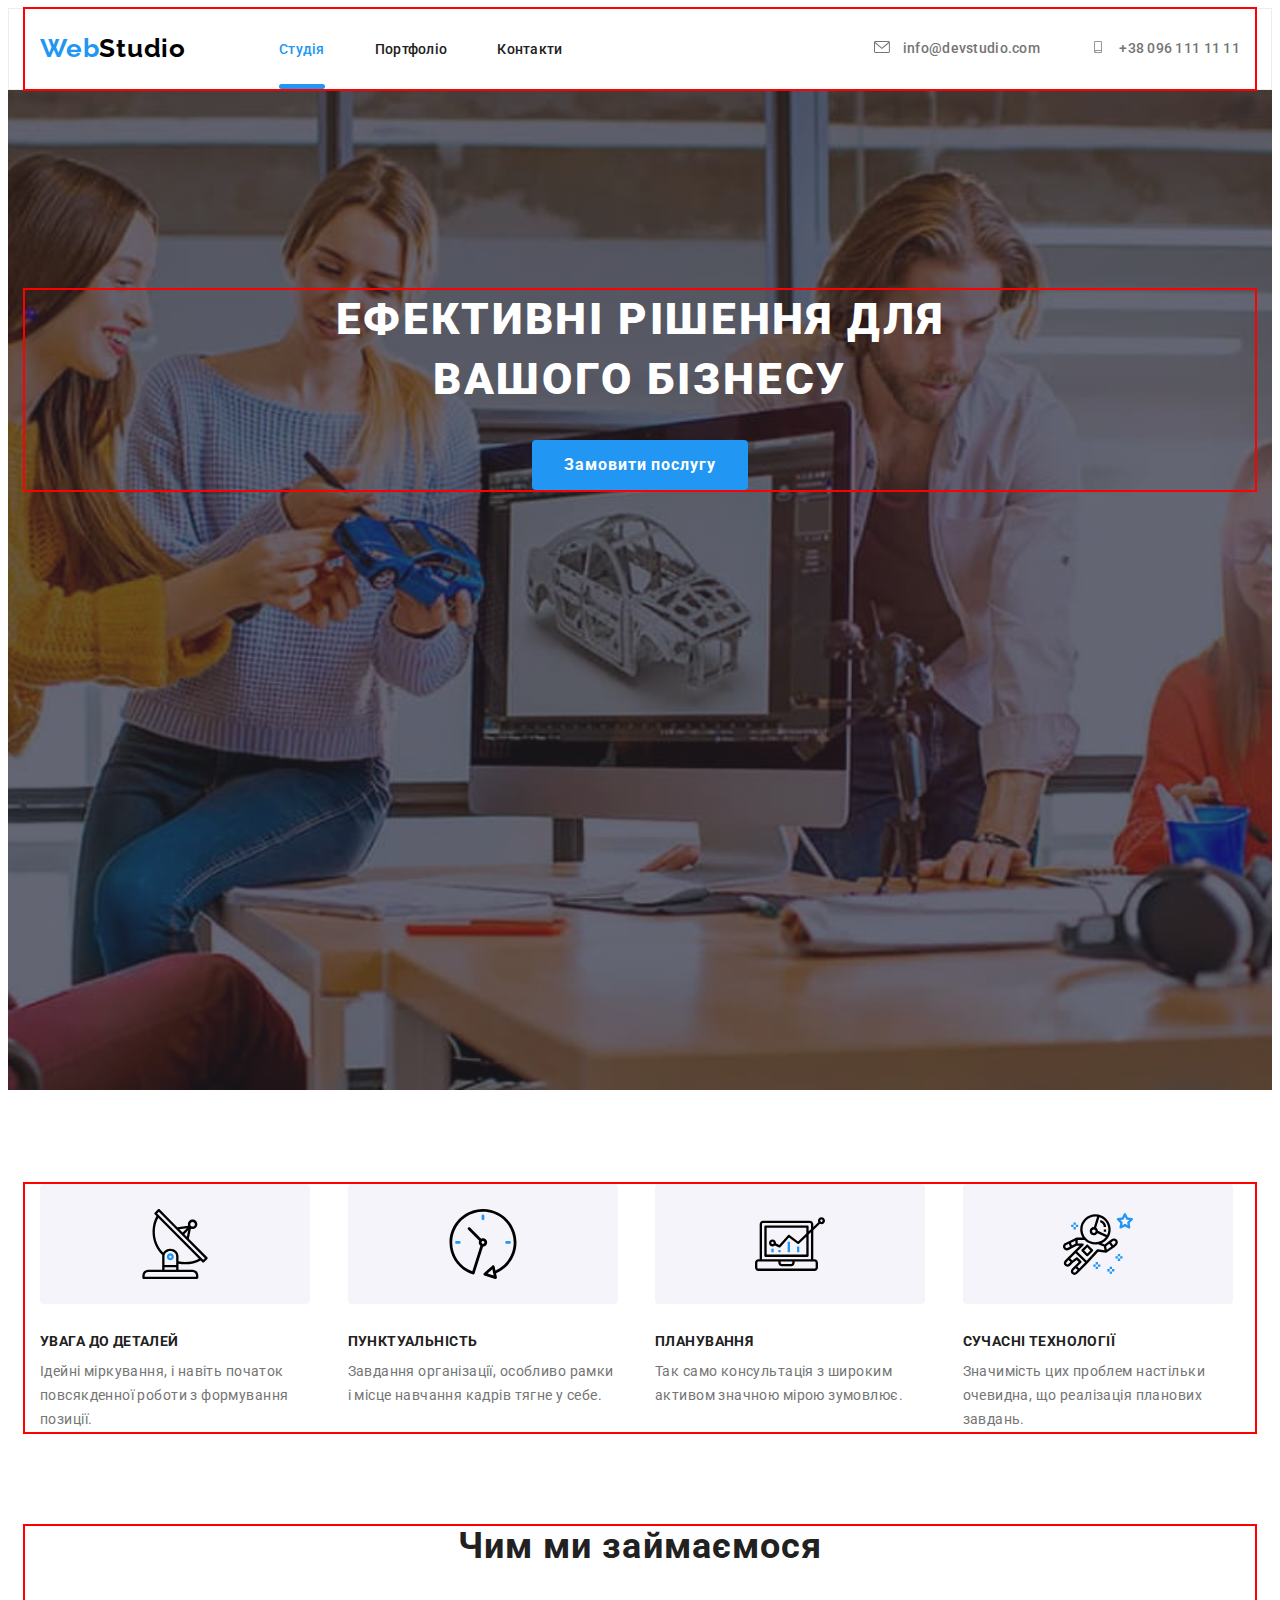
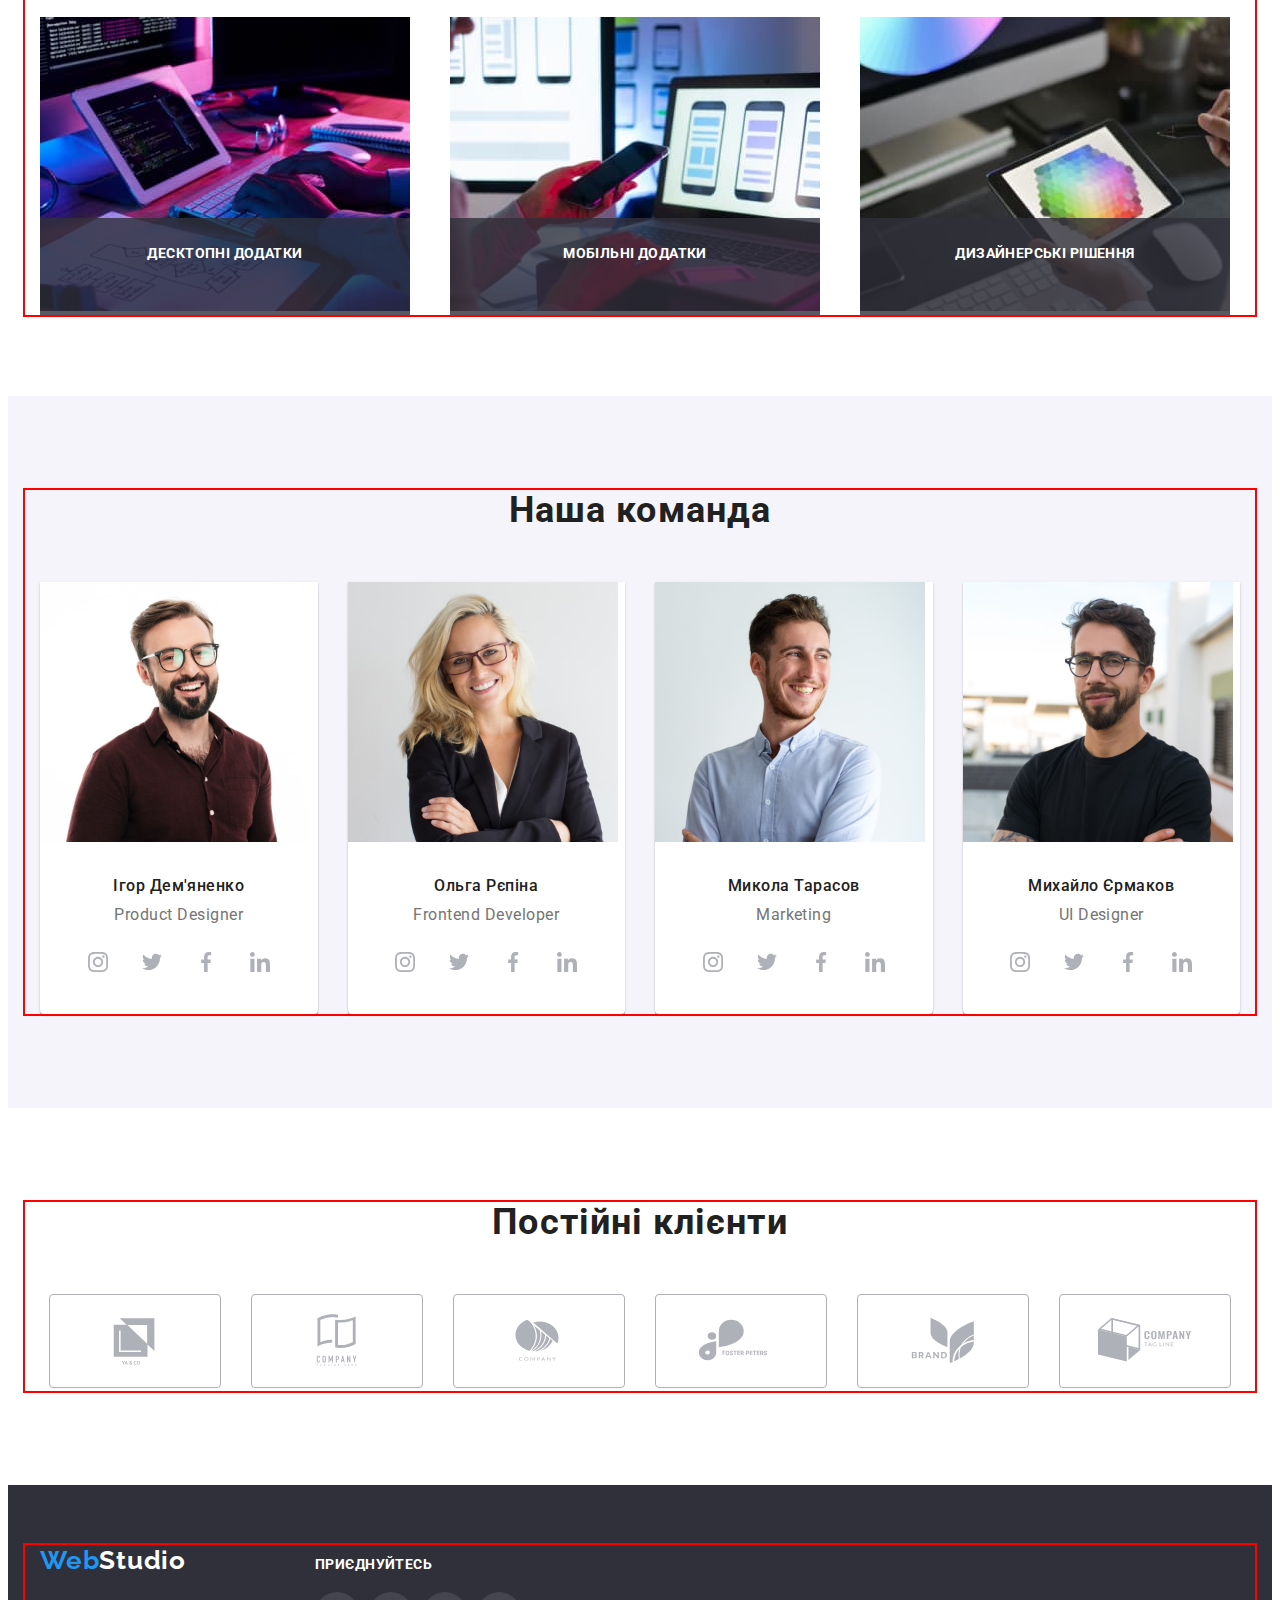
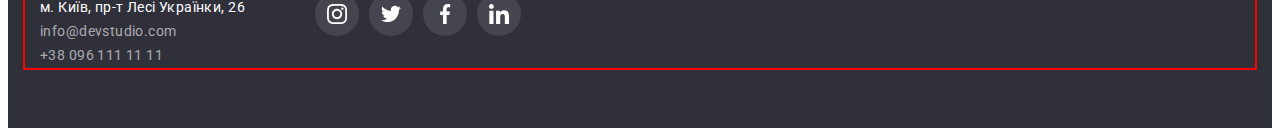
==== index.html @ 1845812c "index.html" ====
<!DOCTYPE html>
<html lang="uk">
  <head>
    <meta charset="UTF-8" />
    <meta http-equiv="X-UA-Compatible" content="IE=edge" />
    <meta name="viewport" content="width=device-width, initial-scale=1.0" />
    <title>Web studio</title>
    <link rel="preconnect" href="https://fonts.googleapis.com" />
    <link rel="preconnect" href="https://fonts.gstatic.com" crossorigin />
    <link href="https://fonts.googleapis.com/css2?family=Raleway:wght@700&family=Roboto:wght@400;500;700;900&display=swap" rel="stylesheet"/>
    <link rel="stylesheet" href="https://cdnjs.cloudflare.com/ajax/libs/modern-normalize/1.1.0/modern-normalize.min.css" integrity="sha512-wpPYUAdjBVSE4KJnH1VR1HeZfpl1ub8YT/NKx4PuQ5NmX2tKuGu6U/JRp5y+Y8XG2tV+wKQpNHVUX03MfMFn9Q==" crossorigin="anonymous" referrerpolicy="no-referrer" />
    <link rel="stylesheet" href="./css/styles.css" />
  </head>
  <body>
      <header class="header">
        <div class="container header-container">
          <nav class="container-style">
            <a class="header-logo link" href="">
              <span lang="en"><span class="header-web web">Web</span><span class="header-studio">Studio</span></span></a>
            <ul class="header-list list">
              <li class="header-item">
                <a class="header-link current link" href="./index.html">Студія</a>
              </li>
              <li class="header-item">
                <a class="header-link link" href="./portfolio.html">Портфоліо</a>
              </li>
              <li class="header-item">
                <a class="header-link link" href="">Контакти</a>
              </li>
            </ul>
          </nav>
            <ul class="header-list-second list">
              <li class="header-item-second">
                <a class="header-mail link" href="mailto:info@devstudio.com">
                  <svg class="header-mail-icon-mail" width="16" height="12">
                    <use href="./image/symbol-defs.svg#icon-mail"></use>
                  </svg>
                  info@devstudio.com</a>
              </li>
              <li class="header-item-second">
                <a class="header-tel link" href="tel:+380961111111">
                  <svg class="header-mail-icon-phone" width="10" height="16">
                    <use href="./image/symbol-defs.svg#icon-phone"></use>
                  </svg>
                  +38 096 111 11 11</a>
              </li>
            </ul>
        </div>
      </header>
    <main>
        <section class="hero">
          <div class="container hero-section">
            <h1 class="hero-title">Ефективні рішення для вашого бізнесу</h1>
            <button class="hero-button" type="button">Замовити послугу</button>
          </div>
        </section>
        <section class="hero-second section">
          <div class="container">
            <h2 class="visually-hidden">Особливості</h2>
            <ul class="hero-list">
              <li class="hero-item list">
                <div class="hero-title-second-icon">
                  <svg width="70" height="70">
                    <use href="./image/symbol-defs.svg#icon-antenna"></use>
                  </svg>
                </div>
                <h3 class="hero-title-second">Увага до деталей</h3>
                <p class="hero-text">
                  Ідейні міркування, і навіть початок повсякденної роботи з
                  формування позиції.
                </p>
              </li>
              <li class="hero-item list">
                <div class="hero-title-second-icon">
                  <svg width="70" height="70">
                    <use href="./image/symbol-defs.svg#icon-clock"></use>
                  </svg>
                </div>
                <h3 class="hero-title-second">Пунктуальність</h3>
                <p class="hero-text">
                  Завдання організації, особливо рамки і місце навчання кадрів тягне
                  у себе.
                </p>
              </li>
              <li class="hero-item list">
                <div class="hero-title-second-icon">
                  <svg width="70" height="70">
                    <use href="./image/symbol-defs.svg#icon-diagram"></use>
                  </svg>
                </div>
                <h3 class="hero-title-second">Планування</h3>
                <p class="hero-text">
                  Так само консультація з широким активом значною мірою зумовлює.
                </p>
              </li>
              <li class="hero-item list">
                <div class="hero-title-second-icon">
                  <svg width="70" height="70">
                    <use href="./image/symbol-defs.svg#icon-astronaut"></use>
                  </svg>
                </div>
                <h3 class="hero-title-second">Сучасні технології</h3>
                <p class="hero-text">
                  Значимість цих проблем настільки очевидна, що реалізація планових
                  завдань.
                </p>
              </li>
            </ul>
          </div>
        </section>
        <section class="hero-third">
          <div class="container">
            <h2 class="hero-title-third title">Чим ми займаємося</h2>
            <ul class="hero-list-third">
              <li class="hero-item-third list">
                  <img src="./image/img1.jpg" alt="фото1" width="370" height="294" />
                <p class="hero-text-third">Десктопні додатки</p>
              </li>
              <li class="hero-item-third list">
                <img class="hero-image" src="./image/img2.jpg" alt="фото2" width="370" height="294" />
                <p class="hero-text-third">Мобільні додатки</p>
              </li>
              <li class="hero-item-third list">
                <img class="hero-image" src="./image/img3.jpg" alt="фото3" width="370" height="294" />
                <p class="hero-text-third">Дизайнерські рішення</p>
              </li>
            </ul>
          </div>
        </section>
        <section class="hero-fourth section">
          <div class="container hero-fourth-container">
            <h2 class="hero-title-fourth title">Наша команда</h2>
            <ul class="hero-list-fourth">
              <li class="hero-item-fourth list">
                <div class="client">
                  <img src="./image/image1.jpg" alt="ігор" width="270" height="260" />
                  <div class="hero-command">
                    <h3 class="hero-title-name">Ігор Дем'яненко</h3>
                    <p class="hero-text-speciality">
                      <span lang="en">Product Designer</span>
                    </p>
                      <ul class="hero-list-fourth-icon">
                        <li class="hero-item-fourth-icon">
                          <a class="hero-icon" href="">
                            <svg class="hero-icon-logo" width="20" height="20">
                              <use href="./image/symbol-defs.svg#icon-instagram"></use>
                            </svg>
                          </a> 
                        </li>
                        <li class="hero-item-fourth-icon">
                          <a class="hero-icon" href="">
                            <svg class="hero-icon-logo" width="20" height="20">
                              <use href="./image/symbol-defs.svg#icon-twitter"></use>
                            </svg>
                          </a>
                        </li>
                        <li class="hero-item-fourth-icon">
                          <a class="hero-icon" href="">
                            <svg class="hero-icon-logo" width="20" height="20">
                              <use href="./image/symbol-defs.svg#icon-facebook"></use>
                            </svg>
                          </a>
                        </li>
                        <li class="hero-item-fourth-icon">
                          <a class="hero-icon" href="">
                            <svg class="hero-icon-logo" width="20" height="20">
                              <use href="./image/symbol-defs.svg#icon-linkedin"></use>
                            </svg>
                          </a>
                        </li>
                      </ul>
                  </div>
                </div>
              </li>
              <li class="hero-item-fourth list">
                <div class="client">
                  <img
                    src="./image/image2.jpg"
                    alt="ольга"
                    width="270"
                    height="260"/>
                  <div class="hero-command">
                    <h3 class="hero-title-name">Ольга Рєпіна</h3>
                    <p class="hero-text-speciality">
                      <span lang="en">Frontend Developer</span>
                    </p>
                    <ul class="hero-list-fourth-icon">
                      <li class="hero-item-fourth-icon">
                        <a class="hero-icon" href="">
                          <svg class="hero-icon-logo" width="20" height="20">
                            <use href="./image/symbol-defs.svg#icon-instagram"></use>
                          </svg>
                        </a> 
                      </li>
                      <li class="hero-item-fourth-icon">
                        <a class="hero-icon" href="">
                          <svg class="hero-icon-logo" width="20" height="20">
                            <use href="./image/symbol-defs.svg#icon-twitter"></use>
                          </svg>
                        </a>
                      </li>
                      <li class="hero-item-fourth-icon">
                        <a class="hero-icon" href="">
                          <svg class="hero-icon-logo" width="20" height="20">
                            <use href="./image/symbol-defs.svg#icon-facebook"></use>
                          </svg>
                        </a>
                      </li>
                      <li class="hero-item-fourth-icon">
                        <a class="hero-icon" href="">
                          <svg class="hero-icon-logo" width="20" height="20">
                            <use href="./image/symbol-defs.svg#icon-linkedin"></use>
                          </svg>
                        </a>
                      </li>
                    </ul>
                  </div>
                </div>
              </li>
              <li class="hero-item-fourth list">
                <div class="client">
                  <img
                    src="./image/image3.jpg"
                    alt="микола"
                    width="270"
                    height="260"/>
                  <div class="hero-command">
                    <h3 class="hero-title-name">Микола Тарасов</h3>
                    <p class="hero-text-speciality">
                      <span lang="en">Marketing</span>
                    </p>
                    <ul class="hero-list-fourth-icon">
                      <li class="hero-item-fourth-icon">
                        <a class="hero-icon" href="">
                          <svg class="hero-icon-logo" width="20" height="20">
                            <use href="./image/symbol-defs.svg#icon-instagram"></use>
                          </svg>
                        </a> 
                      </li>
                      <li class="hero-item-fourth-icon">
                        <a class="hero-icon" href="">
                          <svg class="hero-icon-logo" width="20" height="20">
                            <use href="./image/symbol-defs.svg#icon-twitter"></use>
                          </svg>
                        </a>
                      </li>
                      <li class="hero-item-fourth-icon">
                        <a class="hero-icon" href="">
                          <svg class="hero-icon-logo" width="20" height="20">
                            <use href="./image/symbol-defs.svg#icon-facebook"></use>
                          </svg>
                        </a>
                      </li>
                      <li class="hero-item-fourth-icon">
                        <a class="hero-icon" href="">
                          <svg class="hero-icon-logo" width="20" height="20">
                            <use href="./image/symbol-defs.svg#icon-linkedin"></use>
                          </svg>
                        </a>
                      </li>
                    </ul>
                  </div>
                </div>
              </li>
              <li class="hero-item-fourth list">
                <div class="client">
                  <img
                    src="./image/image4.jpg"
                    alt="михайло"
                    width="270"
                    height="260"/>
                  <div class="hero-command">
                    <h3 class="hero-title-name">Михайло Єрмаков</h3>
                    <p class="hero-text-speciality">
                      <span lang="en">UI Designer</span>
                    </p>
                    <ul class="hero-list-fourth-icon">
                      <li class="hero-item-fourth-icon">
                        <a class="hero-icon" href="">
                          <svg class="hero-icon-logo" width="20" height="20">
                            <use href="./image/symbol-defs.svg#icon-instagram"></use>
                          </svg>
                        </a> 
                      </li>
                      <li class="hero-item-fourth-icon">
                        <a class="hero-icon" href="">
                          <svg class="hero-icon-logo" width="20" height="20">
                            <use href="./image/symbol-defs.svg#icon-twitter"></use>
                          </svg>
                        </a>
                      </li>
                      <li class="hero-item-fourth-icon">
                        <a class="hero-icon" href="">
                          <svg class="hero-icon-logo" width="20" height="20">
                            <use href="./image/symbol-defs.svg#icon-facebook"></use>
                          </svg>
                        </a>
                      </li>
                      <li class="hero-item-fourth-icon">
                        <a class="hero-icon" href="">
                          <svg class="hero-icon-logo" width="20" height="20">
                            <use href="./image/symbol-defs.svg#icon-linkedin"></use>
                          </svg>
                        </a>
                      </li>
                    </ul>
                  </div>
                </div>
              </li>
            </ul>
          </div>
        </section>
        <section class="hero-section-fifth section">
          <div class="container">
            <h2 class="hero-title-fifth title">Постійні клієнти</h2>
            <ul class="hero-list-fifth-client">
              <li>
                <a class="link-client" href="">
                  <svg class="client-logo" width="106" height="92">
                    <use href="./image/symbol-defs.svg#icon-Logo"></use>
                  </svg>
                </a>
              </li>
              <li>
                <a class="link-client" href="">
                  <svg class="client-logo" width="106" height="92">
                    <use href="./image/symbol-defs.svg#icon-Logo1"></use>
                  </svg>
                </a>
              </li>
              <li>
                <a class="link-client" href="">
                  <svg class="client-logo" width="106" height="92">
                    <use href="./image/symbol-defs.svg#icon-Logo2"></use>
                  </svg>
                </a>
              </li>
              <li>
                <a class="link-client" href="">
                  <svg class="client-logo" width="106" height="92">
                    <use href="./image/symbol-defs.svg#icon-Logo3"></use>
                  </svg>
                </a>
              </li>
              <li>
                <a class="link-client" href="">
                  <svg class="client-logo" width="106" height="92">
                    <use href="./image/symbol-defs.svg#icon-Logo4"></use>
                  </svg>
                </a>
              </li>
              <li>
                <a class="link-client" href="">
                  <svg class="client-logo" width="106" height="92">
                    <use href="./image/symbol-defs.svg#icon-Logo5"></use>
                  </svg>
                </a>
              </li>
            </ul>
          </div>
        </section>
    </main>
    <footer class="footer">
     <div class="container footer-container">
        <div class="footer-div1">
          <a class="footer-logo link" href="">
            <span lang="en"><span class="footer-web web">Web</span><span class="footer-studio">Studio</span></span></a>
          <div class="address">
            <address>
              <a class="footer-map link" href="https://goo.gl/maps/6JeFojPZy4SV1cUs7" target="_blank">м. Київ, пр-т Лесі Українки, 26</a>
              <ul class="footer-list list">
                <li class="footer-item">
                  <a class="footer-mail link" href="mailto:info@devstudio.com">info@devstudio.com</a>
                </li>
                <li class="footer-item">
                  <a class="footer-tel link" href="tel:+380961111111">+38 096 111 11 11</a>
                </li>
              </ul>
            </address>
          </div>
        </div>
        <div class="footer-div2">
          <h1 class="footer-title">Приєднуйтесь</h1>
          <ul class="footer-list-icon">
            <li class="footer-item-second">
              <a class="footer-link-icon" href="">
                <svg class="footer-icon" width="20" height="20">
                  <use href="./image/symbol-defs.svg#icon-instagram2"></use>
                </svg>
              </a>
            </li>
            <li class="footer-item-second">
              <a class="footer-link-icon" href="">
                <svg class="footer-icon" width="20" height="20">
                  <use href="./image/symbol-defs.svg#icon-twitter2"></use>
                </svg>
              </a>
            </li>
            <li class="footer-item-second">
              <a class="footer-link-icon" href="">
                <svg class="footer-icon" width="20" height="20">
                  <use href="./image/symbol-defs.svg#icon-facebook2"></use>
                </svg>
              </a>
            </li>
            <li class="footer-item-second">
              <a class="footer-link-icon" href="">
                <svg class="footer-icon" width="20" height="20">
                  <use href="./image/symbol-defs.svg#icon-linkedin2"></use>
                </svg>
              </a>
            </li>
          </ul>
        </div>
     </div>
    </footer>
  </body>
</html>
---- css/styles.css ----
/* -------INDEX.HTML------- */

/* -------body------- */

body {
  font-family: "roboto";
  color: #212121;
}

:root {
  --accent-color: #2196f3;
  --main-color: #212121;
  --second-color: #757575;
  --white-color: #ffffff;
  --transition: 250ms cubic-bezier(0.4, 0, 0.2, 1);
}

p,
h1,
h2,
h3,
h4,
h5,
h6 {
  margin: 0;
}

ul,
ol {
  margin: 0;
  padding-left: 0;

  list-style: none;
}

a {
  text-decoration: none;
}

address {
  font-style: normal;
}

.web {
  color: var(--accent-color);

  font-family: "Raleway";
  font-style: normal;
  font-weight: 700;
  font-size: 26px;
  line-height: 1.19;
  letter-spacing: 0.03em;
}

.title {
  color: var(--main-color);

  font-weight: 700;
  font-size: 36px;
  line-height: 1.16;
  text-align: center;
  letter-spacing: 0.03em;
}

.list {
  list-style: none;
}

.link {
  text-decoration: none;
}

.visually-hidden {
  position: absolute;
  width: 1px;
  height: 1px;
  margin: -1px;
  padding: 0;
  overflow: hidden;
  border: 0;
  clip: rect(0 0 0 0);
}

.container {
  width: 1200px;
  padding-left: 15px;
  padding-right: 15px;
  margin: 0 auto;
  outline: 2px solid red;
}

.section {
  padding-top: 94px;
  padding-bottom: 94px;
}

/* -------body------- */

/* -------header------- */

.header {
  border: 1px solid #ececec;
}

.header-container {
  display: flex;
  align-items: center;
  justify-content: space-between;
}

.container-style {
  display: flex;
  align-items: center;
}

.header-logo {
  padding-top: 24px;
  padding-bottom: 25px;
  margin-right: 93px;
}

.header-web {
}

.header-studio {
  color: #000000;

  font-family: "Raleway";
  font-style: normal;
  font-weight: 700;
  font-size: 26px;
  line-height: 1.19;
  letter-spacing: 0.03em;
}

.header-list {
  display: flex;
  align-items: center;
  gap: 50px;
}

.header-item {
}

.header-link {
  color: var(--main-color);

  position: relative;

  font-weight: 500;
  font-size: 14px;
  line-height: 1.14;
  letter-spacing: 0.02em;

  transition: var(--transition);
}

.current {
  color: var(--accent-color);
}

.current::after {
  content: "";

  position: absolute;
  left: 0;
  bottom: 0;
  margin-bottom: -32px;

  display: block;
  width: 100%;
  height: 5px;
  border-radius: 4px;
  background-color: var(--accent-color);

  transition: var(--transition);
}

.header-link:hover,
.header-link:focus {
  color: var(--accent-color);
}

.header-list-second {
  display: flex;
  gap: 50px;
}

.header-item-second {
  display: block;
  height: 16px;
}

.header-mail {
  color: var(--second-color);
  fill: var(--second-color);

  display: block;

  font-weight: 500;
  font-size: 14px;
  line-height: 1.14;
  letter-spacing: 0.02em;

  transition: var(--transition);
}

.header-mail:hover,
.header-mail:focus {
  color: var(--accent-color);
  fill: var(--accent-color);
}

.header-mail-icon-mail {
  min-width: 16px;
  min-height: 12px;
  background-repeat: no-repeat;
  background-position: center;
  margin-right: 10px;

  transition: var(--transition);
}

.header-mail-icon-mail:hover,
.header-mail-icon-mail:focus {
  fill: var(--accent-color);
}

.header-tel {
  color: var(--second-color);
  fill: var(--second-color);

  display: block;

  font-weight: 500;
  font-size: 14px;
  line-height: 1.14;
  letter-spacing: 0.02em;

  transition: var(--transition);
}

.header-tel:hover,
.header-tel:focus {
  color: var(--accent-color);
  fill: var(--accent-color);
}

.header-mail-icon-phone {
  width: 16px;
  height: 12px;
  background-repeat: no-repeat;
  background-position: center;
  margin-right: 10px;

  transition: var(--transition);
}

.header-mail-icon-phone:hover,
.header-mail-icon-phone:focus {
  fill: var(--accent-color);
}

/* -------header------- */

/* -------main------- */

.hero {
  background-color: #2f303a;

  background-image: linear-gradient(
      rgba(47, 48, 58, 0.4),
      rgba(47, 48, 58, 0.4)
    ),
    url(../image/background.jpg);

  max-width: 1600px;
  height: 600px;
  margin-left: auto;
  margin-right: auto;
  background-size: cover;
  background-repeat: no-repeat;
  background-position: center;

  padding: 200px 0px;
}

.hero-section {
  text-align: center;
}

.hero-title {
  color: var(--white-color);

  max-width: 696px;
  margin: 0 auto;
  margin-bottom: 30px;

  font-weight: 900;
  font-size: 44px;
  line-height: 1.36;
  text-align: center;
  letter-spacing: 0.06em;
  text-transform: uppercase;
}

.hero-button {
  color: var(--white-color);
  background: #2196f3;
  cursor: pointer;

  min-width: 216px;
  border: none;
  border-radius: 4px;
  padding: 10px 32px;

  font-family: "Roboto";
  font-style: normal;
  font-weight: 700;
  font-size: 16px;
  line-height: 1.88;
  letter-spacing: 0.06em;
}

.hero-second {
}

.hero-list {
  display: flex;
  gap: 30px;
}

.hero-item {
  width: calc((100% - 90px) / 4);
}

.hero-title-second-icon {
  max-width: 270px;
  min-height: 120px;
  display: flex;
  align-items: center;
  justify-content: center;
  background-color: #f5f4fa;
  border-radius: 4px;

  margin-bottom: 30px;
}

.hero-title-second {
  color: var(--main-color);

  margin-bottom: 10px;

  font-weight: 700;
  font-size: 14px;
  line-height: 1.14;
  letter-spacing: 0.03em;
  text-transform: uppercase;
}

.hero-text {
  color: var(--second-color);

  font-size: 14px;
  line-height: 1.71;
  letter-spacing: 0.03em;

  max-width: 270px;
}

.hero-third {
  padding-bottom: 81px;
}

.hero-title-third {
  margin: 0 auto;
}

.hero-list-third {
  margin-top: 50px;
  display: flex;
  gap: 30px;
}

.hero-item-third {
  width: calc((100% - 60px) / 3);
  position: relative;
}

.hero-text-third {
  position: absolute;
  width: 370px;
  height: 70px;
  padding-top: 27px;
  left: 0;
  bottom: 0;

  font-family: "Roboto";
  font-style: normal;
  font-weight: 700;
  font-size: 14px;
  line-height: 16px;
  text-align: center;
  letter-spacing: 0.03em;
  text-transform: uppercase;

  color: #ffffff;
  background: rgba(47, 48, 58, 0.8);
}

.hero-fourth {
  background-color: #f5f4fa;
}

.hero-fourth-container {
}

.hero-title-fourth {
  margin: 0 auto;
}

.hero-list-fourth {
  display: flex;
  gap: 30px;
  margin-top: 50px;
}

.hero-item-fourth {
  width: calc((100% - 90px) / 4);
}

.client {
  background-color: #ffffff;

  box-shadow: 0px 1px 3px rgba(0, 0, 0, 0.12), 0px 1px 1px rgba(0, 0, 0, 0.14),
    0px 2px 1px rgba(0, 0, 0, 0.2);
  border-radius: 0px 0px 4px 4px;
}

.hero-command {
  padding-top: 30px;
}

.hero-title-name {
  color: var(--main-color);

  margin-bottom: 10px;

  font-weight: 500;
  font-size: 16px;
  line-height: 1.19;
  text-align: center;
  letter-spacing: 0.03em;
}

.hero-text-speciality {
  color: var(--second-color);

  font-size: 16px;
  line-height: 1.19;
  text-align: center;
  letter-spacing: 0.03em;
}

.hero-list-fourth-icon {
  display: flex;
  text-align: center;
  justify-content: center;
  align-items: baseline;

  padding-left: 32px;
  padding-right: 32px;
  gap: 10px;
}

.hero-item-fourth-icon {
  width: 44px;
  height: 44px;
  margin-top: 16px;
  margin-bottom: 30px;
  border-radius: 50%;
  background-color: inherit;
}

.hero-icon {
  display: flex;
  width: 100%;
  height: 100%;
  border-radius: 50%;

  text-align: center;
  justify-content: center;
  background-size: cover;
  background-position: center;

  fill: #afb1b8;

  transition: var(--transition);
}

.hero-icon:hover,
.hero-icon:focus {
  fill: #ffffff;
  background-color: #2196f3;
}

.hero-icon-logo {
  height: 44px;
}

.hero-item-icon {
}

.hero-section-fifth {
}

.hero-title-fifth {
  margin-bottom: 50px;
}

.hero-list-fifth-client {
  display: flex;
  text-align: center;
  justify-content: center;

  gap: 30px;
}

.link-client {
  min-width: 170px;
  height: 92px;
  border: 1px solid #afb1b8;
  border-radius: 4px;

  display: inline-flex;
  text-align: center;
  justify-content: center;

  fill: #afb1b8;

  transition: var(--transition);
}

.link-client:hover,
.link-client:focus {
  fill: #2196f3;
  border-color: #2196f3;
}

.client-logo {
}

/* -------main------- */

/* -------footer------- */

.footer {
  background-color: #2f303a;

  padding-top: 60px;
  padding-bottom: 60px;
}

.footer-container {
  display: flex;
  align-items: baseline;
}

.footer-logo {
}

.footer-web {
}

.footer-studio {
  color: var(--white-color);

  font-family: "Raleway";
  font-style: normal;
  font-weight: 700;
  font-size: 26px;
  line-height: 1.19;
  letter-spacing: 0.03em;
}

.address {
  margin-top: 20px;
  max-width: 231px;
}

.footer-map {
  color: var(--white-color);

  font-style: normal;
  font-size: 14px;
  line-height: 1.71;
  letter-spacing: 0.03em;

  padding-bottom: 9px;

  transition: var(--transition);
}

.footer-map:hover,
.footer-map:focus {
  color: var(--accent-color);
}

.footer-list {
}

.footer-item {
}

.footer-mail {
  color: rgba(255, 255, 255, 0.6);

  margin-bottom: 9px;

  font-style: normal;
  font-size: 14px;
  line-height: 1.71;
  letter-spacing: 0.03em;

  transition: var(--transition);
}

.footer-mail:hover,
.footer-mail:focus {
  color: var(--accent-color);
}

.footer-tel {
  color: rgba(255, 255, 255, 0.6);

  font-style: normal;
  font-size: 14px;
  line-height: 1.71;
  letter-spacing: 0.03em;

  transition: var(--transition);
}

.footer-tel:hover,
.footer-tel:focus {
  color: var(--accent-color);
}

.footer-div1 {
}

.footer-div2 {
  min-width: 206px;
  min-height: 80px;
  margin-left: 70px;

  display: block;
  text-align: left;
  justify-content: center;
  align-items: baseline;
}

.footer-title {
  font-family: "Roboto";
  font-style: normal;
  font-weight: 700;
  font-size: 14px;
  line-height: 16px;
  letter-spacing: 0.03em;
  text-transform: uppercase;
  color: #ffffff;
}

.footer-list-icon {
  display: inline-flex;
  text-align: center;
  justify-content: center;
  align-items: baseline;
  gap: 10px;
  margin-top: 20px;
}

.footer-item-second {
  width: 44px;
  height: 44px;
  border-radius: 50%;
  cursor: pointer;
  background-color: rgba(255, 255, 255, 0.1);
}

.footer-link-icon {
  display: flex;
  text-align: center;
  justify-content: center;

  width: 100%;
  height: 100%;
  border-radius: 50%;

  fill: #ffffff;

  transition: var(--transition);
}

.footer-link-icon:hover,
.footer-link-icon:focus {
  background-color: #2196f3;
}

.footer-icon {
  height: 44px;
}

/* -------footer------- */

/* -------PORTFOLIO.HTML------- */

/* -------main------- */

.main {
}

.main-section {
}

.main-list {
  margin-bottom: 50px;
  display: flex;
  gap: 8px;
  justify-content: center;
}

.main-item {
}

.main-button {
  transition: var(--transition);
}

.main-button:hover,
.main-button:focus {
  color: var(--white-color);
  background: #2196f3;
  box-shadow: 0px 1px 1px rgba(0, 0, 0, 0.12), 0px 4px 4px rgba(0, 0, 0, 0.06),
    1px 4px 6px rgba(0, 0, 0, 0.16);
}

.main-button {
  color: #212121;
  background: #f5f4fa;
  cursor: pointer;

  padding: 6px 25px;
  min-width: 73px;
  margin: 0 auto;
  border-radius: 4px;

  font-family: "Roboto";
  font-style: normal;
  font-weight: 500;
  font-size: 16px;
  line-height: 1.63;
  text-align: center;
  letter-spacing: 0.03em;
}

.main-list-second {
  display: inline-flex;
  flex-wrap: wrap;
  gap: 30px;
}

.main-list-second-work {
  max-width: 370px;
  max-height: 404px;
  background: #ffffff;
  border: 1px solid #eeeeee;

  transition: var(--transition);
}

.main-list-second-work:hover,
.main-list-second-work:focus {
  box-shadow: 0px 1px 1px rgba(0, 0, 0, 0.12), 0px 4px 4px rgba(0, 0, 0, 0.06),
    1px 4px 6px rgba(0, 0, 0, 0.16);
  cursor: pointer;
}

.main-item-second {
  position: relative;
  overflow: hidden;
}

.main-item-second:hover .text-overlay,
.mail-item-second:focus .text-overlay {
  transform: translateY(0);
}

.text-overlay {
  position: absolute;
  width: 100%;
  height: 100%;
  padding: 63px 24px;

  left: 0;
  bottom: 0;
  transform: translateY(100%);

  background-color: rgba(33, 150, 243, 0.9);
  color: var(--white-color);
  transition: var(--transition);
}

.main-works {
  padding: 20px 24px;
}

.main-title {
  color: var(--main-color);

  font-weight: 700;
  font-size: 18px;
  line-height: 2;
  letter-spacing: 0.06em;
}

.main-text {
  color: var(--second-color);

  margin-top: 4px;

  font-size: 16px;
  line-height: 1.88;
  letter-spacing: 0.03em;
}

/* -------main------- */
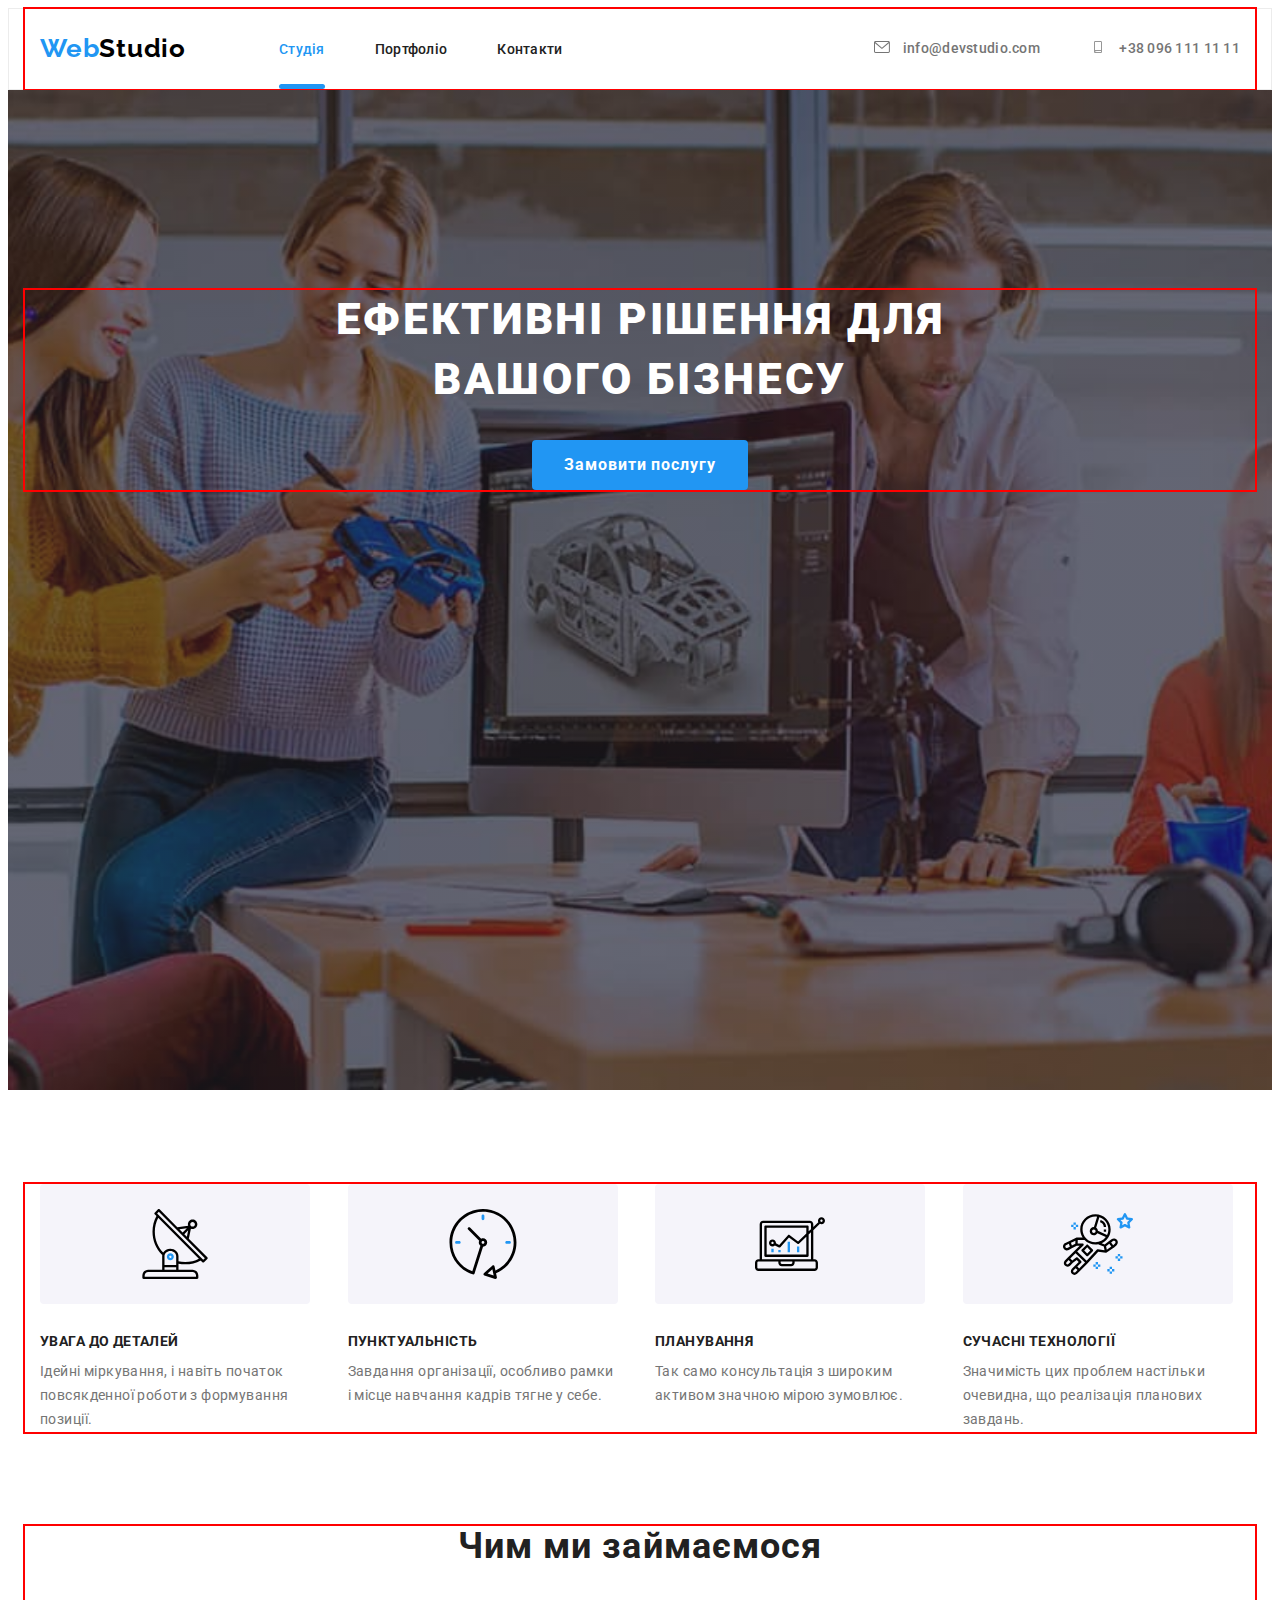
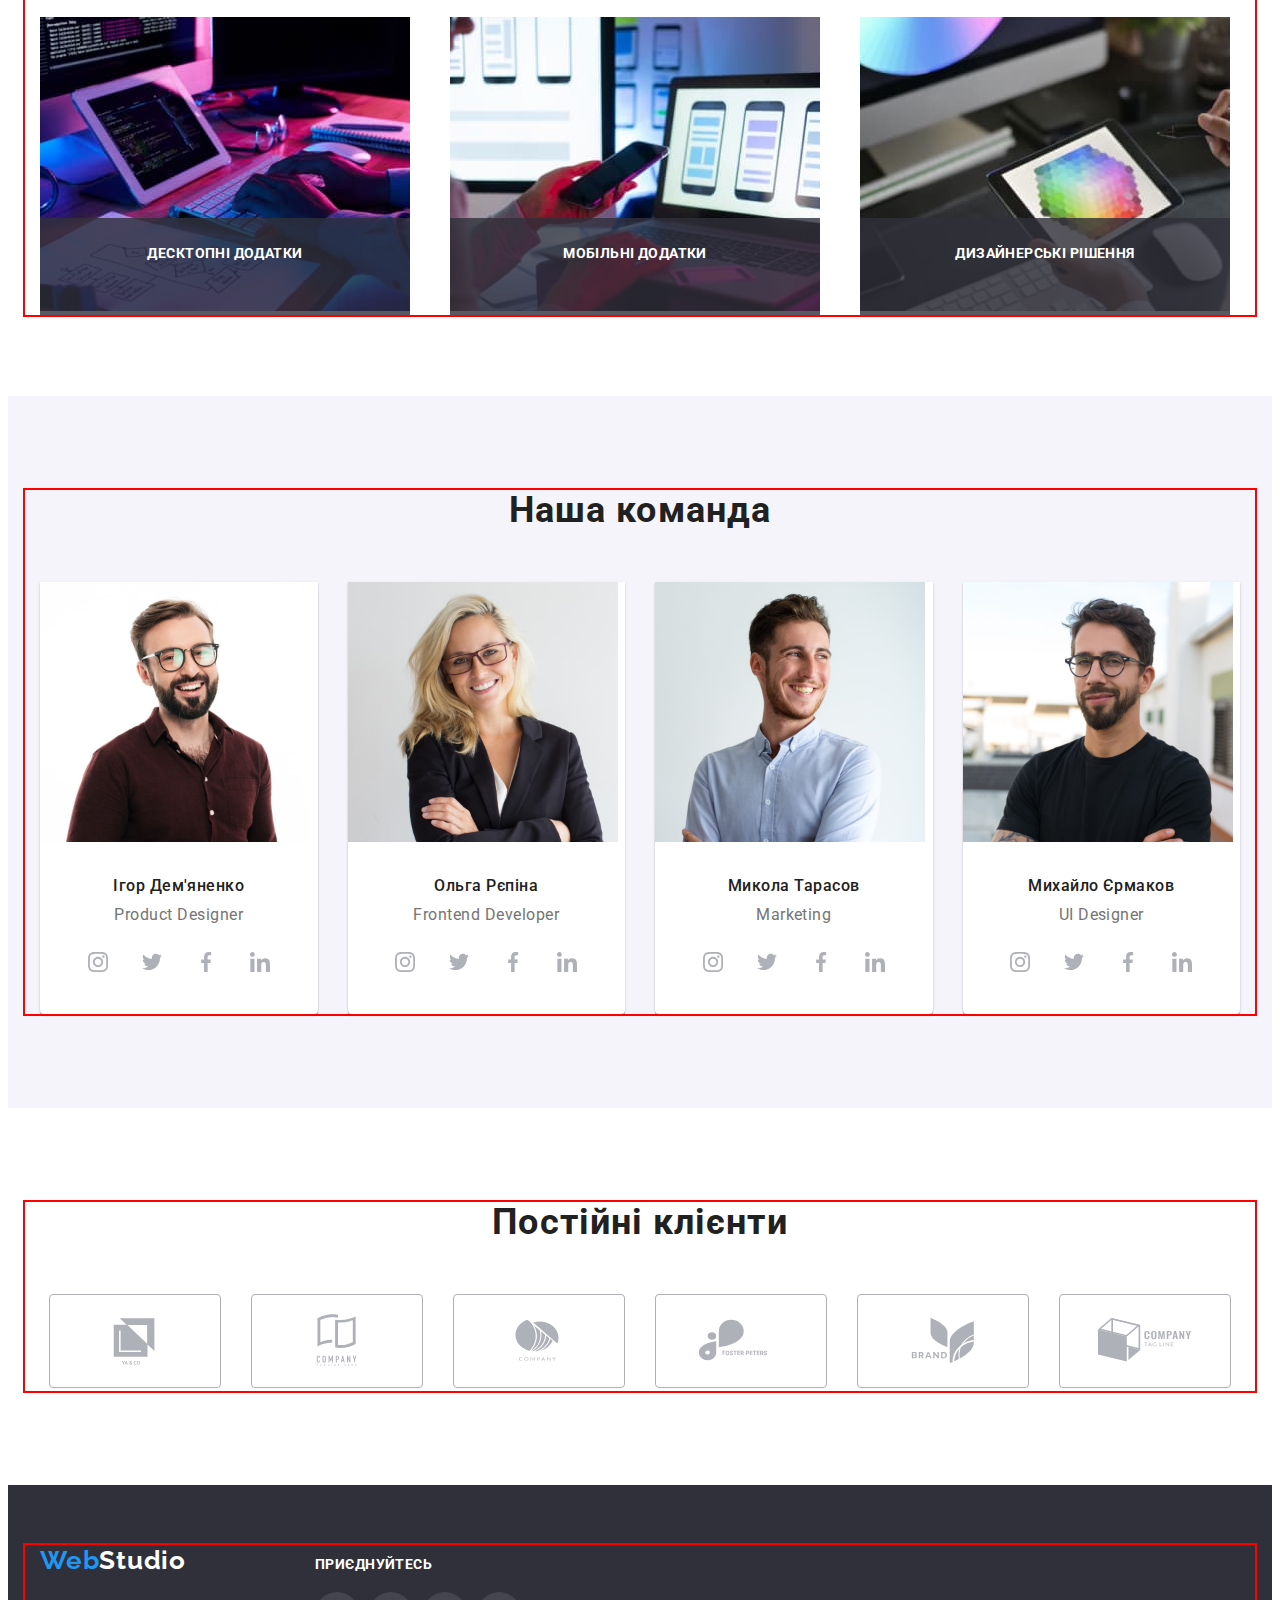
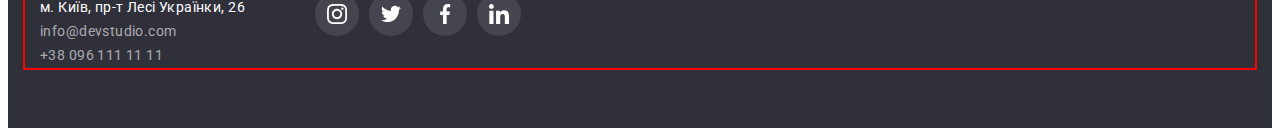
==== commit 2c834186: "index.html" ====
--- a/index.html
+++ b/index.html
@@ -51,7 +51,7 @@
         <section class="hero">
           <div class="container hero-section">
             <h1 class="hero-title">Ефективні рішення для вашого бізнесу</h1>
-            <button class="hero-button" type="button">Замовити послугу</button>
+            <button data-modal-open class="hero-button" type="button">Замовити послугу</button>
           </div>
         </section>
         <section class="hero-second section">
@@ -414,5 +414,13 @@
         </div>
      </div>
     </footer>
+
+<div class="backdrop is-hidden" data-modal>
+  <div class="modal">
+    <p></p>
+    <button data-modal-close>Закрити</button>
+  </div>
+</div>
+
   </body>
 </html>
--- a/css/styles.css
+++ b/css/styles.css
@@ -1,4 +1,34 @@
 /* -------INDEX.HTML------- */
+
+/* -------Modal window------- */
+
+.backdrop {
+  position: fixed;
+  top: 0;
+  left: 0;
+
+  min-width: 100%;
+  min-height: 100%;
+
+  background-color: rgba(0, 0, 0, 0.2);
+}
+
+.backdrop.is-hidden {
+  opacity: 0;
+  pointer-events: none;
+}
+
+.modal {
+  position: absolute;
+  left: 50%;
+  top: 50%;
+  transform: translate(-50%, -50%);
+
+  width: 528px;
+  height: 581px;
+
+  background-color: #ffffff;
+}
 
 /* -------body------- */
 
@@ -266,6 +296,8 @@
 /* -------main------- */
 
 .hero {
+  position: relative;
+
   background-color: #2f303a;
 
   background-image: linear-gradient(
@@ -791,8 +823,8 @@
   overflow: hidden;
 }
 
-.main-item-second:hover .text-overlay,
-.mail-item-second:focus .text-overlay {
+.main-overlay:hover .text-overlay,
+.main-overlay:focus .text-overlay {
   transform: translateY(0);
 }
 
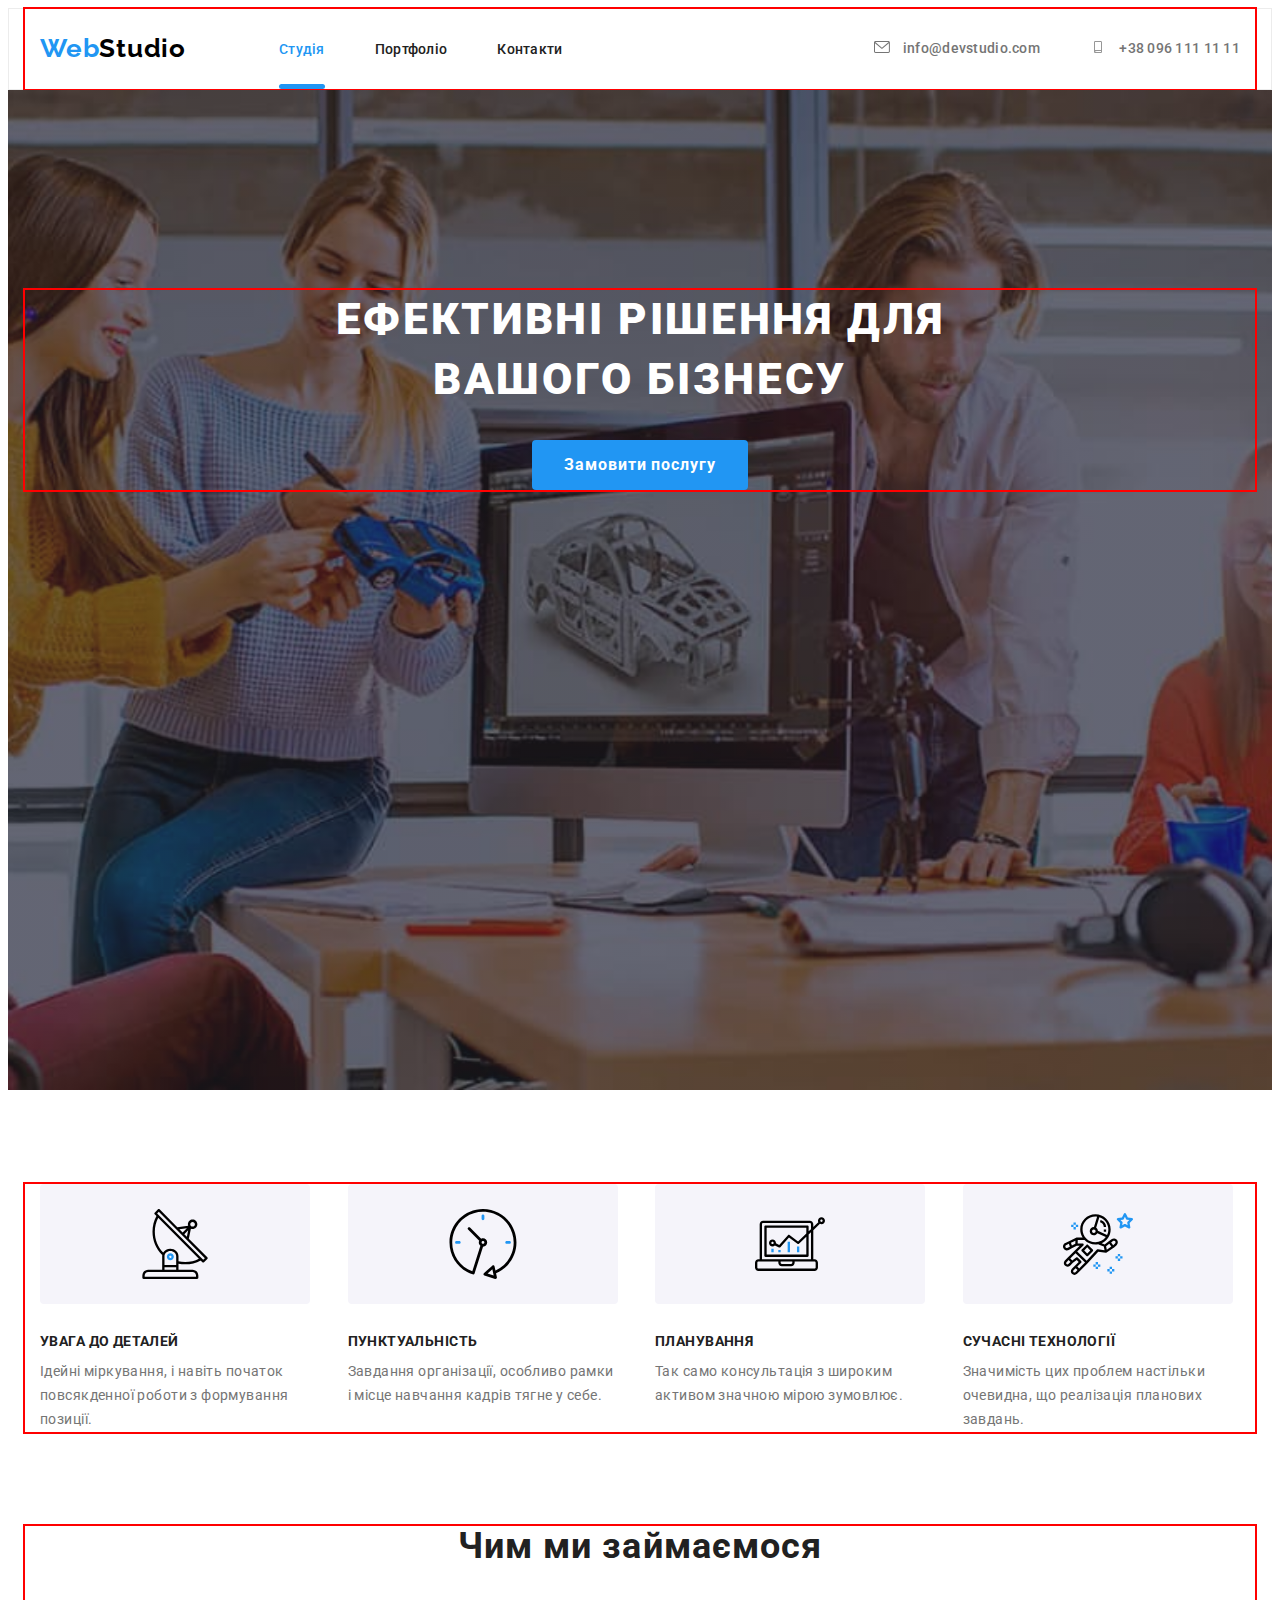
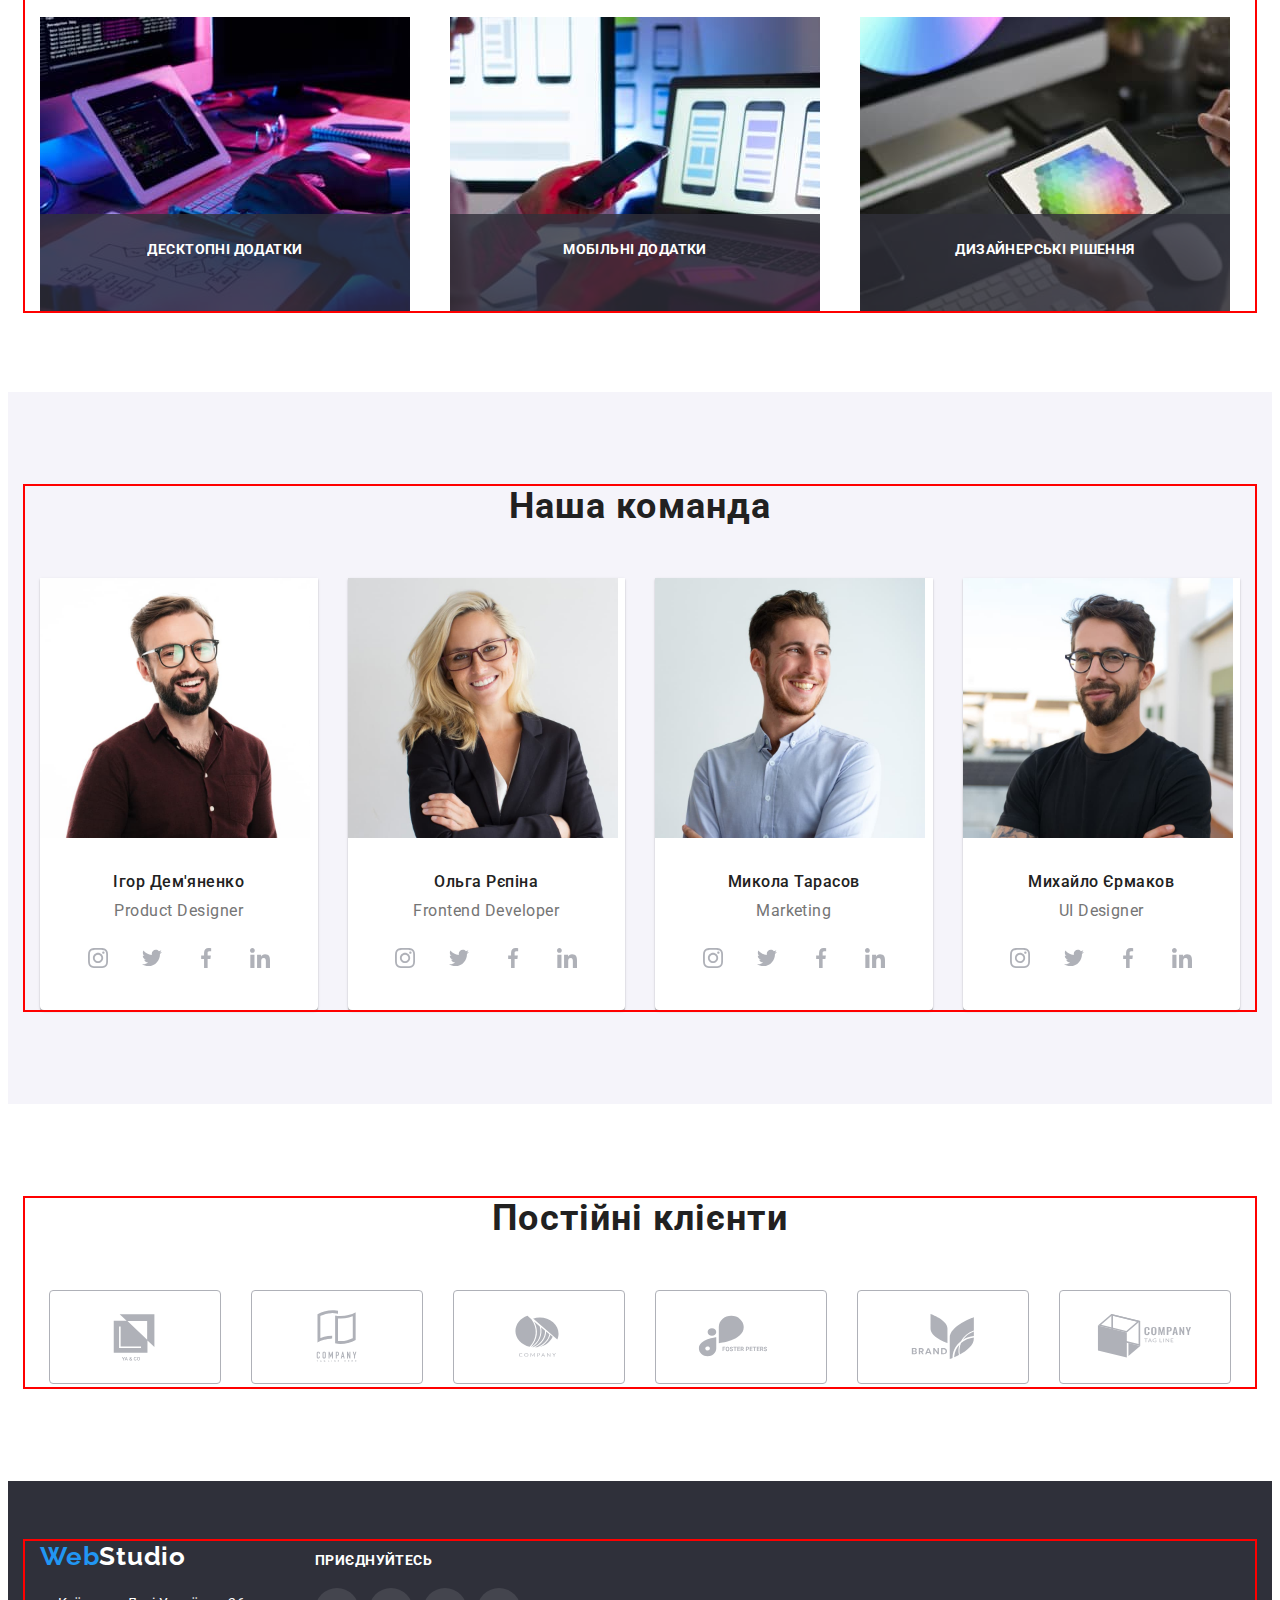
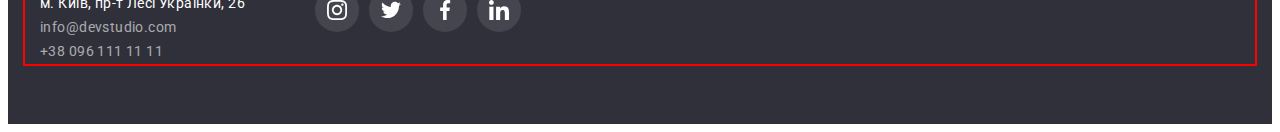
==== commit dd0e3d30: "index.html" ====
--- a/index.html
+++ b/index.html
@@ -113,7 +113,7 @@
             <h2 class="hero-title-third title">Чим ми займаємося</h2>
             <ul class="hero-list-third">
               <li class="hero-item-third list">
-                  <img src="./image/img1.jpg" alt="фото1" width="370" height="294" />
+                  <img class="hero-image" src="./image/img1.jpg" alt="фото1" width="370" height="294" />
                 <p class="hero-text-third">Десктопні додатки</p>
               </li>
               <li class="hero-item-third list">
@@ -415,12 +415,16 @@
      </div>
     </footer>
 
-<div class="backdrop is-hidden" data-modal>
-  <div class="modal">
-    <p></p>
-    <button data-modal-close>Закрити</button>
-  </div>
-</div>
-
+    <div class="backdrop is-hidden" data-modal>
+      <div class="modal">
+        <p></p>
+        <button class="backdrop-button" data-modal-close>
+          <svg class="backdrop-icon-close" width="18" height="18">
+            <use href="./image/symbol-defs.svg#icon-close"></use>
+          </svg>
+        </button>
+      </div>
+    </div>
+    <script src="./js/modal.js"></script>
   </body>
 </html>
--- a/css/styles.css
+++ b/css/styles.css
@@ -10,24 +10,54 @@
   min-width: 100%;
   min-height: 100%;
 
+  opacity: 1;
   background-color: rgba(0, 0, 0, 0.2);
+
+  transition: opacity var(--transition)
 }
 
 .backdrop.is-hidden {
   opacity: 0;
   pointer-events: none;
+}
+
+.backdrop.is-hidden .modal {
+  transform: translate(-50%, -50%) scale(1.1);
 }
 
 .modal {
   position: absolute;
   left: 50%;
   top: 50%;
-  transform: translate(-50%, -50%);
+  transform: translate(-50%, -50%) scale(1);
 
   width: 528px;
   height: 581px;
 
   background-color: #ffffff;
+  box-shadow: 0px 1px 3px rgba(0, 0, 0, 0.12), 0px 1px 1px rgba(0, 0, 0, 0.14), 0px 2px 1px rgba(0, 0, 0, 0.2);
+  border-radius: 4px;
+
+  transition: transform var(--transition);
+}
+
+.backdrop-button {
+  position: absolute;
+  right: 0;
+  top: 0;
+
+  min-width: 30px;
+  min-height: 30px;
+  border-radius: 50%;
+
+  background-color: #FFFFFF;
+  border: 1px solid rgba(0, 0, 0, 0.1);
+}
+
+.backdrop-icon-close {
+  display: flex;
+  align-items: center;
+  justify-content: center;
 }
 
 /* -------body------- */
@@ -419,6 +449,10 @@
   position: relative;
 }
 
+.hero-image {
+  display: block;
+}
+
 .hero-text-third {
   position: absolute;
   width: 370px;
@@ -628,7 +662,7 @@
   line-height: 1.71;
   letter-spacing: 0.03em;
 
-  padding-bottom: 9px;
+  margin-bottom: 9px;
 
   transition: var(--transition);
 }
